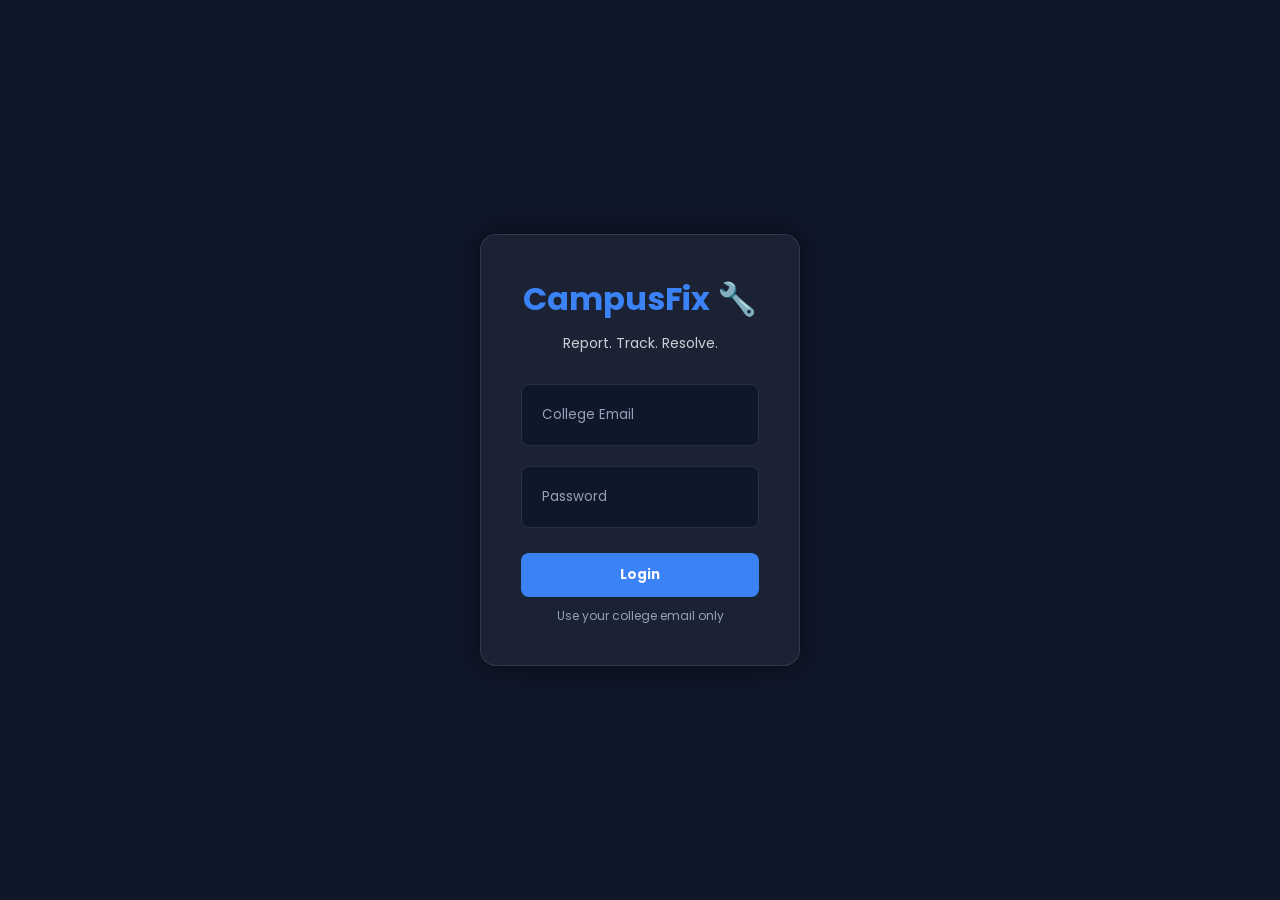
==== index.html @ c5f90a96 "Created login page with UI styling" ====
<!DOCTYPE html>
<html lang="en">
<head>
  <meta charset="UTF-8">
  <title>CampusFix Login</title>
  <meta name="viewport" content="width=device-width, initial-scale=1.0">

  <!-- Font -->
  <link href="https://fonts.googleapis.com/css2?family=Poppins:wght@300;400;600&display=swap" rel="stylesheet">

  <link rel="stylesheet" href="style.css">
</head>
<body>

<div class="login-container">
  <div class="login-card">
    <h1 class="logo">CampusFix 🔧</h1>
    <p class="tagline">Report. Track. Resolve.</p>

    <form onsubmit="handleLogin(event)">
      <input type="email" id="email" placeholder="College Email" required>
      <input type="password" id="password" placeholder="Password" required>

      <button type="submit">Login</button>
    </form>

    <p class="note">Use your college email only</p>
  </div>
</div>

<script>
  function handleLogin(event) {
    event.preventDefault();

    const email = document.getElementById("email").value;

    if (!email.endsWith("@cse.nits.ac.in")) {
      alert("Use college email only 😭");
      return;
    }

    // Temporary demo logic
    if (email === "admin@college.edu") {
      alert("Redirecting to Admin Dashboard...");
    } else {
      alert("Redirecting to Student Dashboard...");
    }
  }
</script>

</body>
</html>
---- style.css ----
* {
  margin: 0;
  padding: 0;
  box-sizing: border-box;
  font-family: 'Poppins', sans-serif;
}

body {
  background: #0F172A; /* Deep Navy */
}

.login-container {
  height: 100vh;
  display: flex;
  justify-content: center;
  align-items: center;
  
}

.login-card {
  background: rgba(248, 250, 252, 0.05); /* Soft White glass */
  padding: 40px;
  border-radius: 16px;
  backdrop-filter: blur(12px);
  width: 320px;
  text-align: center;
  box-shadow: 0 0 30px rgba(0,0,0,0.6);
  border: 1px solid rgba(248, 250, 252, 0.1);
}

.logo {
  color: #3B82F6; /* Electric Blue */
  margin-bottom: 10px;
  
}

.tagline {
  color: #F8FAFC;
  font-size: 14px;
  margin-bottom: 20px;
  opacity: 0.8;
}

input {
  width: 100%;
  padding: 20px;
  margin: 10px 0;
  border-radius: 8px;
  border: 1px solid rgba(248, 250, 252, 0.1);
  outline: none;
  background: #0F172A;
  color: #F8FAFC;
  transition: 0.3s;

}

input::placeholder {
  color: #94A3B8;
}

input:focus {
  border: 1px solid #3B82F6;
  box-shadow: 0 0 5px #3B82F6;
}

button {
  width: 100%;
  padding: 12px;
  margin-top: 15px;
  border: none;
  border-radius: 8px;
  background: #3B82F6;
  color: #F8FAFC;
  font-weight: bold;
  cursor: pointer;
  transition: 0.3s;
  
}

button:hover {
  background: #2563EB;
  transform: scale(1.05);
}

.note {
  color: #94A3B8;
  font-size: 12px;
  margin-top: 10px;
}
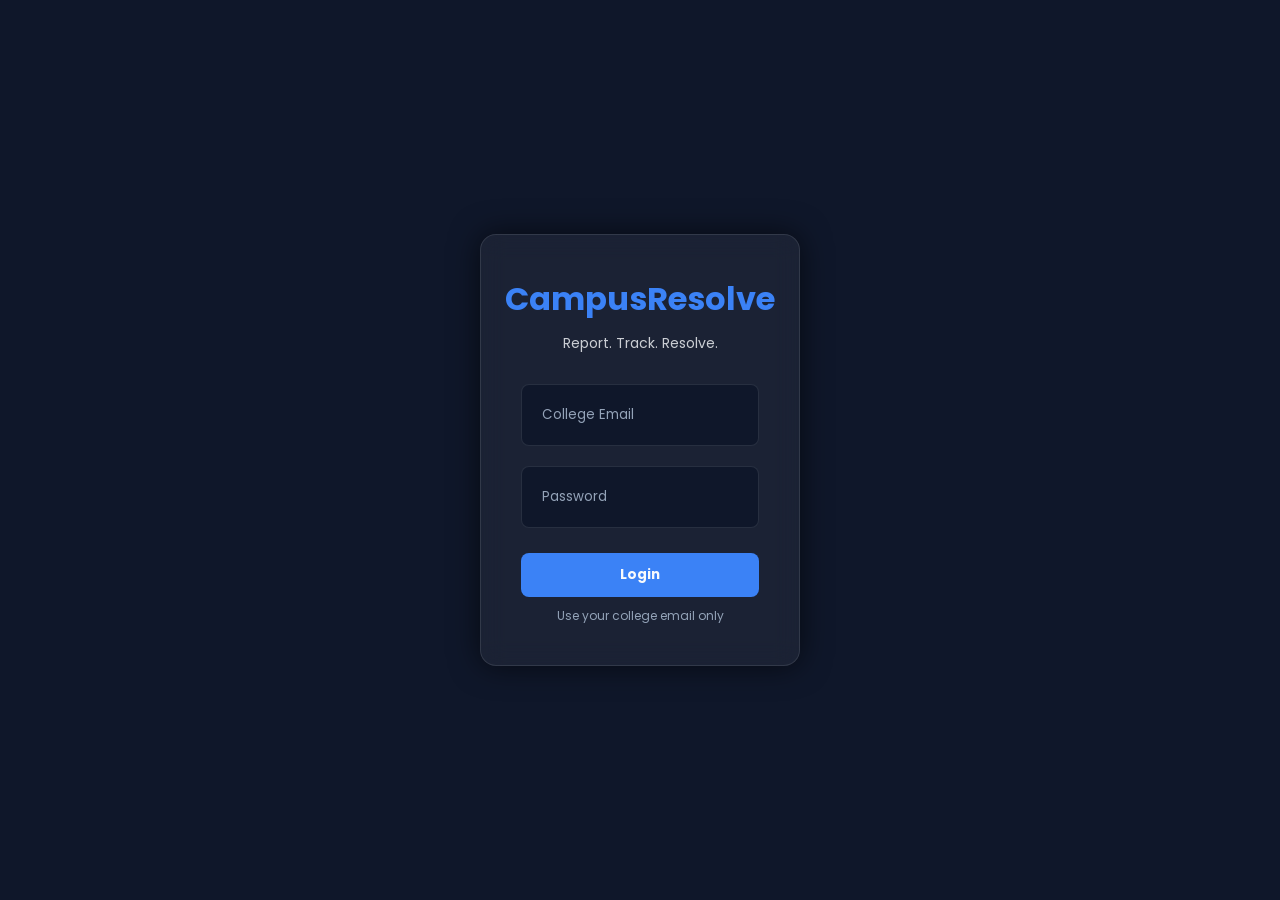
==== commit 2647b42c: "first commit" ====
--- a/index.html
+++ b/index.html
@@ -14,7 +14,7 @@
 
 <div class="login-container">
   <div class="login-card">
-    <h1 class="logo">CampusFix 🔧</h1>
+    <h1 class="logo">CampusResolve</h1>
     <p class="tagline">Report. Track. Resolve.</p>
 
     <form onsubmit="handleLogin(event)">
--- a/style.css
+++ b/style.css
@@ -31,6 +31,9 @@
 .logo {
   color: #3B82F6; /* Electric Blue */
   margin-bottom: 10px;
+  display: flex;
+  align-items: center;
+  justify-content: center;
   
 }
 
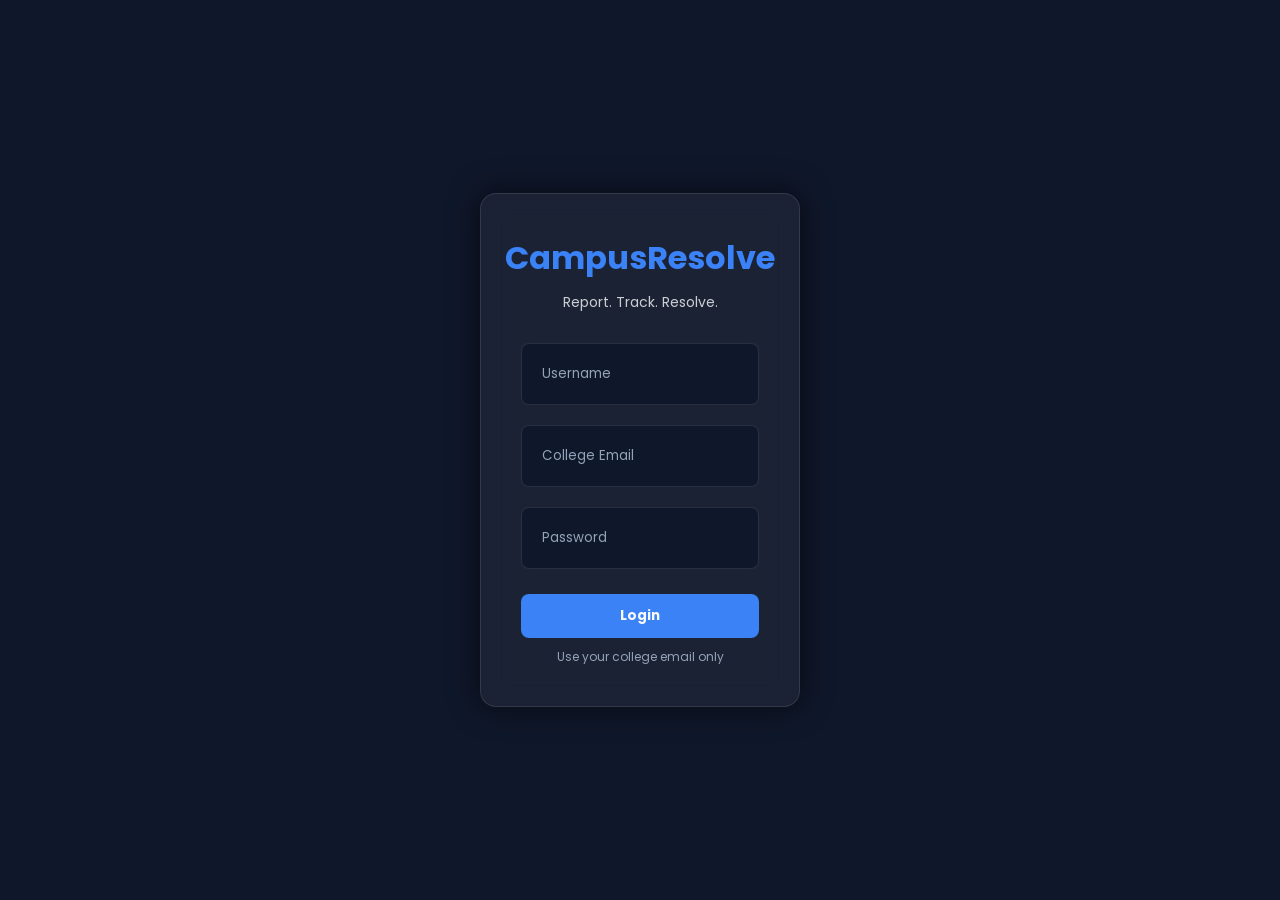
==== commit 9672c0f2: "updated login page" ====
--- a/index.html
+++ b/index.html
@@ -18,6 +18,7 @@
     <p class="tagline">Report. Track. Resolve.</p>
 
     <form onsubmit="handleLogin(event)">
+      <input type="text" id="username" placeholder="Username" required>
       <input type="email" id="email" placeholder="College Email" required>
       <input type="password" id="password" placeholder="Password" required>
 
@@ -29,24 +30,64 @@
 </div>
 
 <script>
-  function handleLogin(event) {
+  async function handleLogin(event) {
     event.preventDefault();
 
+    const username = document.getElementById("username").value;
     const email = document.getElementById("email").value;
+    const password = document.getElementById("password").value;
 
-    if (!email.endsWith("@cse.nits.ac.in")) {
-      alert("Use college email only 😭");
-      return;
-    }
+    const params = new URLSearchParams(window.location.search);
+    const role = params.get("role") || "student"; 
 
-    // Temporary demo logic
-    if (email === "admin@college.edu") {
-      alert("Redirecting to Admin Dashboard...");
-    } else {
-      alert("Redirecting to Student Dashboard...");
+    const endpoint = role === "admin" 
+      ? "https://web-wizards-backend.onrender.com/auth/login/admin"
+      : "https://web-wizards-backend.onrender.com/auth/login/student";
+
+    const payload = {
+        username: username,
+        college_email: email,
+        password: password
+    };
+
+    try {
+      const response = await fetch(endpoint, {
+        method: "POST",
+        headers: { "Content-Type": "application/json" },
+        body: JSON.stringify(payload)
+      });
+      
+      const data = await response.json();
+      if (response.ok) {
+        localStorage.setItem("loggedIn", "true");
+        // token key might be 'token', 'access_token', etc.
+        const token = data.token || data.access_token || data["authentication token"];
+        if(role === "admin") {
+          if(token) localStorage.setItem("adminToken", token);
+          localStorage.setItem("userRole", "admin");
+          try {
+            const pRes = await fetch("https://web-wizards-backend.onrender.com/admin/me", {headers: {"Authorization": "Bearer " + token}});
+            if(pRes.ok) { const pData = await pRes.json(); if(pData.avatar) localStorage.setItem("userAvatar", pData.avatar); }
+          } catch(e) {}
+          window.location.href = "admin-profile.html";
+        } else {
+          if(token) localStorage.setItem("studentToken", token);
+          localStorage.setItem("userRole", "student");
+          try {
+            const pRes = await fetch("https://web-wizards-backend.onrender.com/student/me", {headers: {"Authorization": "Bearer " + token}});
+            if(pRes.ok) { const pData = await pRes.json(); if(pData.avatar) localStorage.setItem("userAvatar", pData.avatar); }
+          } catch(e) {}
+          window.location.href = "home_page.html";
+        }
+      } else {
+        alert(data.detail || "Login failed");
+      }
+    } catch(err) {
+      alert("Error connecting to server");
+      console.error(err);
     }
   }
 </script>
 
 </body>
-</html>+</html>
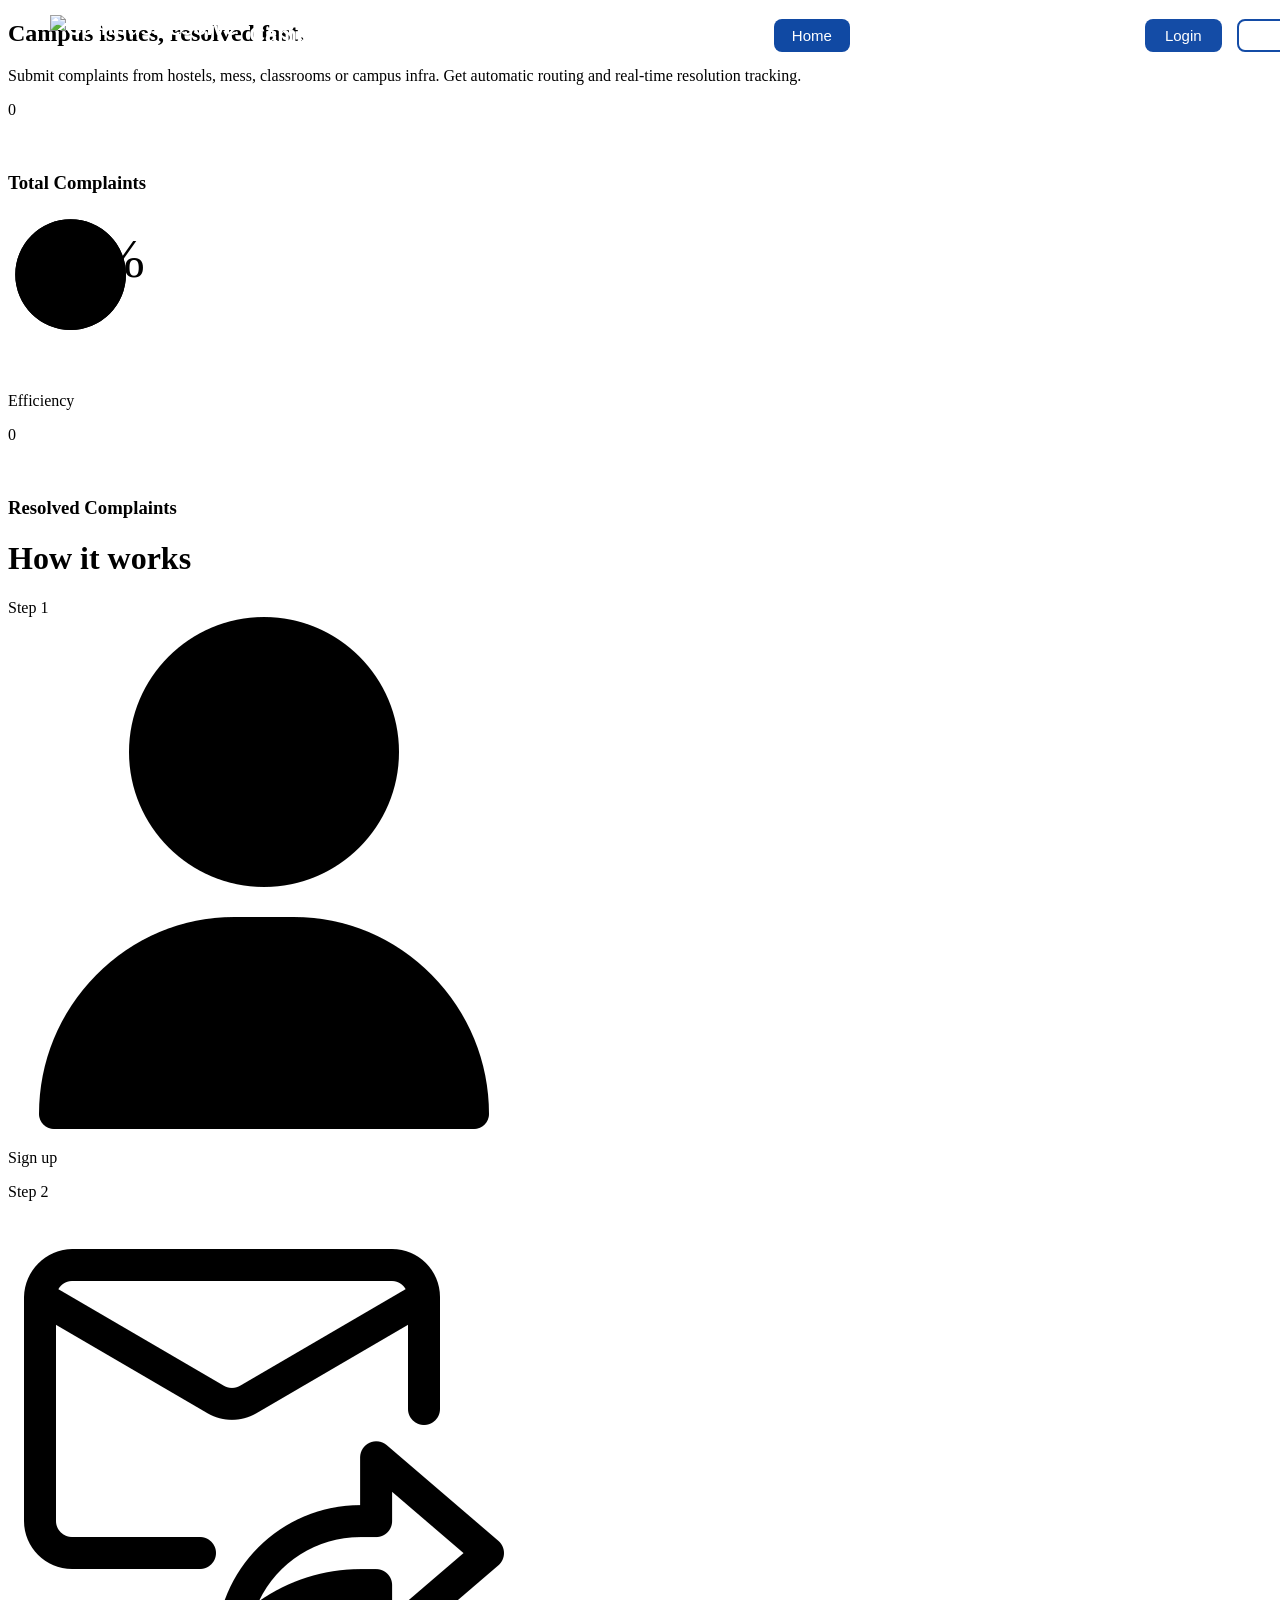
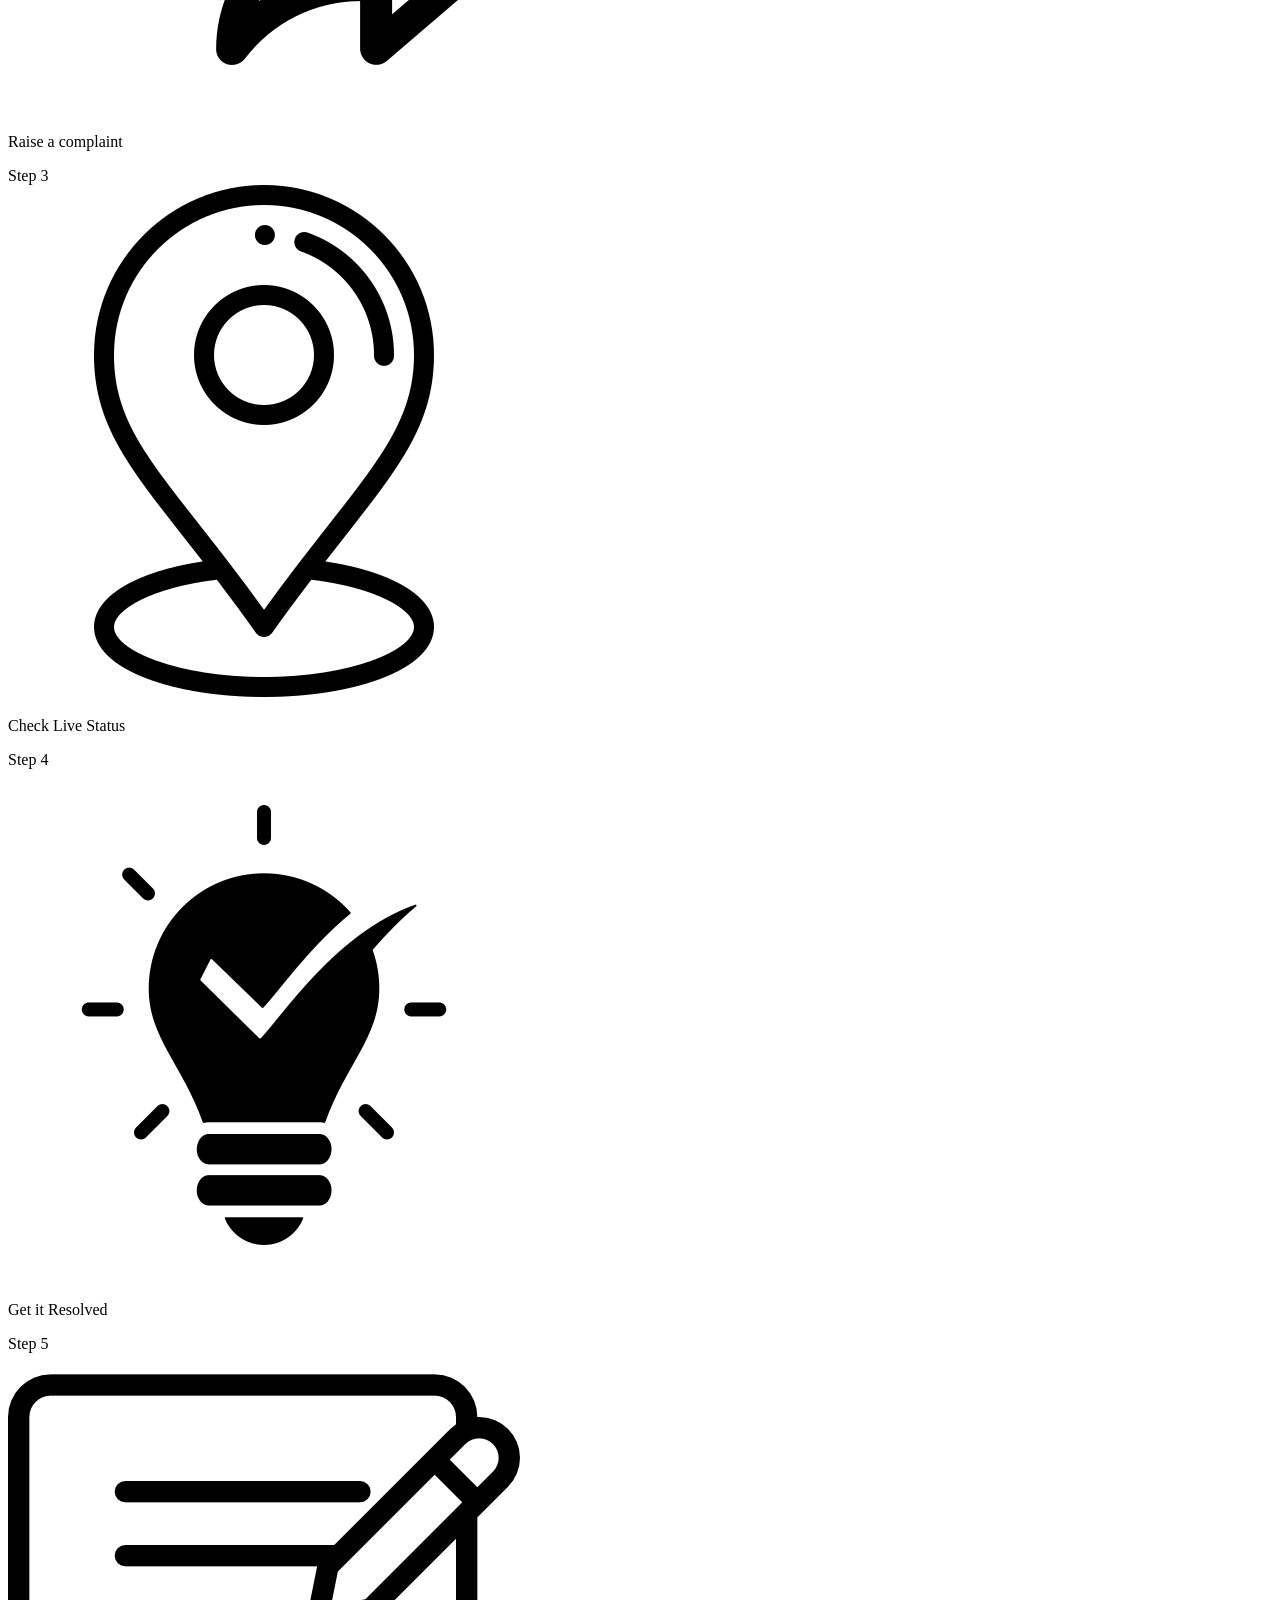
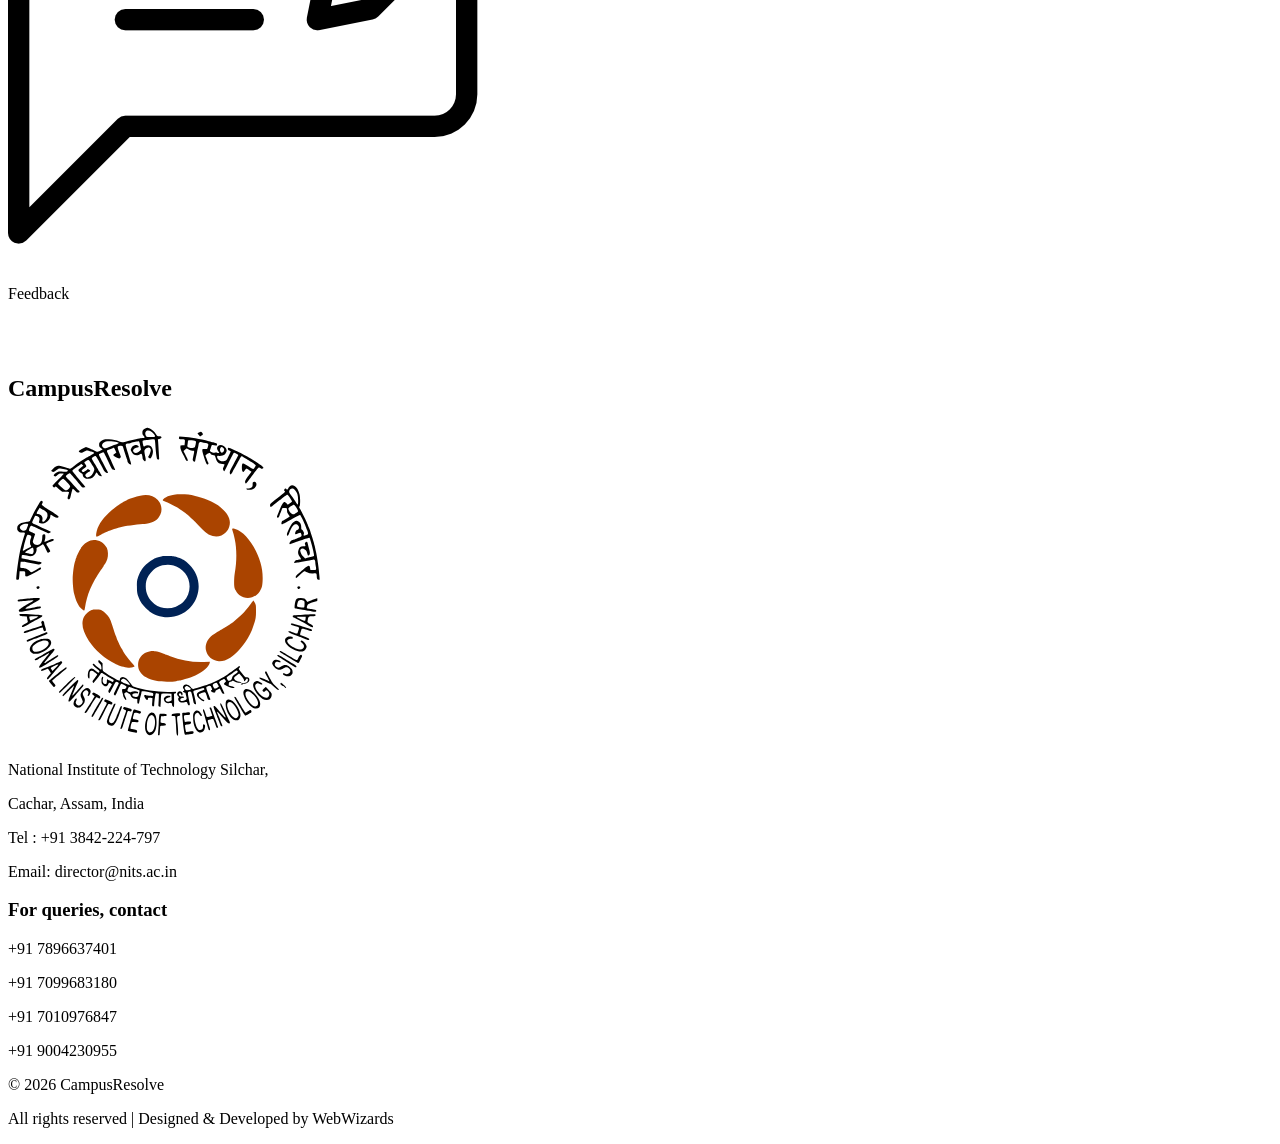
==== commit aae4748a: "Update and rename home_page.html to index.html" ====
--- a/index.html
+++ b/index.html
@@ -1,93 +1,214 @@
-<!DOCTYPE html>
-<html lang="en">
-<head>
-  <meta charset="UTF-8">
-  <title>CampusFix Login</title>
-  <meta name="viewport" content="width=device-width, initial-scale=1.0">
-
-  <!-- Font -->
-  <link href="https://fonts.googleapis.com/css2?family=Poppins:wght@300;400;600&display=swap" rel="stylesheet">
-
-  <link rel="stylesheet" href="style.css">
-</head>
-<body>
-
-<div class="login-container">
-  <div class="login-card">
-    <h1 class="logo">CampusResolve</h1>
-    <p class="tagline">Report. Track. Resolve.</p>
-
-    <form onsubmit="handleLogin(event)">
-      <input type="text" id="username" placeholder="Username" required>
-      <input type="email" id="email" placeholder="College Email" required>
-      <input type="password" id="password" placeholder="Password" required>
-
-      <button type="submit">Login</button>
-    </form>
-
-    <p class="note">Use your college email only</p>
-  </div>
-</div>
-
-<script>
-  async function handleLogin(event) {
-    event.preventDefault();
-
-    const username = document.getElementById("username").value;
-    const email = document.getElementById("email").value;
-    const password = document.getElementById("password").value;
-
-    const params = new URLSearchParams(window.location.search);
-    const role = params.get("role") || "student"; 
-
-    const endpoint = role === "admin" 
-      ? "https://web-wizards-backend.onrender.com/auth/login/admin"
-      : "https://web-wizards-backend.onrender.com/auth/login/student";
-
-    const payload = {
-        username: username,
-        college_email: email,
-        password: password
-    };
-
-    try {
-      const response = await fetch(endpoint, {
-        method: "POST",
-        headers: { "Content-Type": "application/json" },
-        body: JSON.stringify(payload)
-      });
-      
-      const data = await response.json();
-      if (response.ok) {
-        localStorage.setItem("loggedIn", "true");
-        // token key might be 'token', 'access_token', etc.
-        const token = data.token || data.access_token || data["authentication token"];
-        if(role === "admin") {
-          if(token) localStorage.setItem("adminToken", token);
-          localStorage.setItem("userRole", "admin");
-          try {
-            const pRes = await fetch("https://web-wizards-backend.onrender.com/admin/me", {headers: {"Authorization": "Bearer " + token}});
-            if(pRes.ok) { const pData = await pRes.json(); if(pData.avatar) localStorage.setItem("userAvatar", pData.avatar); }
-          } catch(e) {}
-          window.location.href = "admin-profile.html";
-        } else {
-          if(token) localStorage.setItem("studentToken", token);
-          localStorage.setItem("userRole", "student");
-          try {
-            const pRes = await fetch("https://web-wizards-backend.onrender.com/student/me", {headers: {"Authorization": "Bearer " + token}});
-            if(pRes.ok) { const pData = await pRes.json(); if(pData.avatar) localStorage.setItem("userAvatar", pData.avatar); }
-          } catch(e) {}
-          window.location.href = "home_page.html";
-        }
-      } else {
-        alert(data.detail || "Login failed");
-      }
-    } catch(err) {
-      alert("Error connecting to server");
-      console.error(err);
-    }
-  }
-</script>
-
-</body>
-</html>
+<!DOCTYPE html>
+<html lang="en">
+<head>
+  <meta charset="UTF-8" />
+  <meta name="viewport" content="width=device_width, initial-scale=1.0"/>
+  <title>CampusResolve</title>
+  <link rel="stylesheet" href="index.css" />
+  <link rel="stylesheet" href="navbar.css" />
+</head>
+<body>
+
+  <!-- Navbar -->                                                                           
+  <header class="navbar">
+    <a href="index.html" class="logo">
+      <img src="logo.png" alt="CampusResolve" class="logo-img"> <span>CampusResolve</span>
+    </a>
+
+    <nav class="nav-links">
+      <a href="index.html">Home</a>
+      <a href="complaint.html">Raise a complaint</a>
+      <a href="dept1.html">Departments</a>
+      <span id="auth-section">
+        <a href="role.html" class="login-btn">Login</a>
+        <a href="signup2.html" class="sign_up-btn">Sign Up</a>
+      </span>
+
+      <span id="profile-section">
+        <a href="stud-profile.html" id="profile-link">
+          <img src="https://cdn-icons-png.flaticon.com/512/149/149071.png" id="profile-icon-img" class="profile-icon" alt="Profile">
+        </a>
+      </span>
+    </nav>
+  </header>
+
+  <!-- Hero Section -->
+  <section class="hero">
+    <div class="overlay"></div>
+    <div class="hero-content">
+      <h1>
+        Campus issues,
+        <span>resolved fast.</span>
+      </h1>
+      <p>
+        Submit complaints from hostels, mess, classrooms or campus infra.
+        Get automatic routing and real-time resolution tracking.
+      </p>
+    </div>
+  </section>
+
+  <!-- Dashboard Section -->
+  <div class="dashboard">
+    <!-- Total Complaints -->
+    <div class="card">
+      <p id="total">0</p><br>
+      <h3>Total Complaints</h3>
+    </div>
+
+    <!-- Pie Chart -->
+    <div class="chart-container">
+        <svg width="160" height="160" viewBox="0 0 46 46">
+            <!-- Background circle -->
+            <path class="circle-bg"
+                d="M18 2.0845
+                   a 15.9155 15.9155 0 0 1 0 31.831
+                   a 15.9155 15.9155 0 0 1 0 -31.831" />
+
+            <!-- Progress circle -->
+            <path id="circleProgress" class="circle"
+                stroke-dasharray="91.6, 100"
+                d="M18 2.0845
+                   a 15.9155 15.9155 0 0 1 0 31.831
+                   a 15.9155 15.9155 0 0 1 0 -31.831" />
+
+            <!-- Percentage text -->
+            <text id="efficiencyText" x="18" y="18.6" class="percentage">0%</text>
+        </svg>
+        <p>Efficiency</p>
+    </div>
+
+    <!-- Resolved Complaints -->
+    <div class="card">
+      <p id="resolved">0</p><br>
+      <h3>Resolved Complaints</h3>
+    </div>
+  </div>
+
+  <!-- How it works Section -->
+  <div class="container">
+      <h1>How it works</h1>
+
+      <div class="step-container first-row">
+          <div class="step">
+              <div class="step-box">Step 1</div>
+              <div class="card1"><div class="icon-box"><img src="user.png" alt="User"></div><p>Sign up</p></div>
+          </div>
+          
+          <div class="step">
+              <div class="step-box">Step 2</div>
+              <div class="card1"><div class="icon-box"><img src="forward.png" alt="Forward"></div><p>Raise a complaint</p></div>
+          </div>
+          
+          <div class="step">
+              <div class="step-box">Step 3</div>
+              <div class="card1"><div class="icon-box"><img src="location.png" alt="Location"></div><p>Check Live Status</p></div>
+          </div>
+      </div>
+
+      <div class="step-container second-row">
+          <div class="step">
+              <div class="step-box">Step 4</div>
+               <div class="card1"><div class="icon-box"><img src="solutions.png" alt="Solutions"></div><p>Get it Resolved</p></div>
+          </div>
+          
+          <div class="step">
+              <div class="step-box">Step 5</div>
+               <div class="card1"><div class="icon-box"><img src="feedback.png" alt="Feedback"></div><p>Feedback</p></div>
+          </div>
+      </div>
+  </div>
+  <br><br>
+
+  <!-- Footer -->
+  <footer class="footer">
+    <div class="footer-top">
+      <!-- Left Section -->
+      <div class="footer-left">
+        <h2>CampusResolve</h2>
+        <div class="footer-info">
+          <img src="NITS.svg" class="footer-logo" alt="logo">
+          <div class="footer-text">
+            <p>National Institute of Technology Silchar,</p>
+            <p>Cachar, Assam, India</p>
+            <p>Tel : +91 3842-224-797</p>
+            <p>Email: director@nits.ac.in</p>
+          </div>
+          <div class="footer-right">
+            <h3>For queries, contact</h3>
+            <p>+91 7896637401</p>
+            <p>+91 7099683180</p>
+            <p>+91 7010976847</p>
+            <p>+91 9004230955</p>
+          </div>
+        </div>
+      </div>
+    </div>
+
+    <!-- Bottom Bar -->
+    <div class="line"></div>
+    <div class="footer-bottom">
+      <p>© 2026 CampusResolve</p>
+      <p>All rights reserved | Designed & Developed by WebWizards</p>
+    </div>
+    <div class="spacing"></div>
+  </footer>
+
+  <script src="navbar.js"></script>
+  <script>
+  async function updateStats() {
+    try {
+      const token = localStorage.getItem('token');
+      const role = localStorage.getItem('role');
+      if (!token) {
+          updateEfficiency();
+          return;
+      }
+
+      const endpoint = role === 'admin' 
+        ? 'https://web-wizards-backend.onrender.com/complaints/complaint/admin/stats'
+        : 'https://web-wizards-backend.onrender.com/complaints/complaint/student/stats';
+
+      const response = await fetch(endpoint, {
+          headers: { 'Authorization': `Bearer ${token}` }
+      });
+      
+      if (response.ok) {
+          const stats = await response.json();
+          // Backend keys might vary: total_complaints, resolved, etc.
+          const total = stats.total_complaints || stats.total || 0;
+          const resolved = stats.resolved || 0;
+          
+          document.getElementById("total").textContent = total;
+          document.getElementById("resolved").textContent = resolved;
+          
+          updateEfficiency();
+      }
+    } catch (e) {
+      console.error("Stats fetch error:", e);
+      updateEfficiency();
+    }
+  }
+
+  function updateEfficiency() {
+    const total = Number(document.getElementById("total").textContent.trim());
+    const resolved = Number(document.getElementById("resolved").textContent.trim());
+
+    if (!isNaN(total) && total > 0) {
+      let efficiency = (resolved / total) * 100;
+      efficiency = efficiency.toFixed(1);
+
+      document.getElementById("efficiencyText").textContent = efficiency + "%";
+      document.getElementById("circleProgress")
+        .setAttribute("stroke-dasharray", efficiency + ", 100");
+    } else {
+        document.getElementById("efficiencyText").textContent = "0%";
+        document.getElementById("circleProgress")
+        .setAttribute("stroke-dasharray", "0, 100");
+    }
+  }
+
+  document.addEventListener("DOMContentLoaded", updateStats);
+  </script>
+</body>
+</html>
+
--- a/navbar.css
+++ b/navbar.css
@@ -0,0 +1,123 @@
+/* Standardized Navbar Styles */
+.navbar {
+    display: flex;
+    justify-content: space-between;
+    align-items: center;
+    padding: 15px 50px;
+    width: 100%;
+    z-index: 1000;
+    transition: all 0.3s ease;
+    font-family: 'Poppins', sans-serif;
+}
+
+/* Background for different pages */
+.navbar.solid {
+    background-color: #1a2a4a;
+    position: sticky;
+    top: 0;
+    box-shadow: 0 2px 10px rgba(0,0,0,0.2);
+}
+
+.navbar.transparent {
+    position: absolute;
+    top: 0;
+    left: 0;
+    background: transparent;
+    color: white;
+}
+
+.navbar .logo {
+    font-size: 22px;
+    font-weight: 700;
+    color: white;
+    display: flex;
+    align-items: center;
+    gap: 12px;
+    text-decoration: none;
+    cursor: pointer;
+}
+
+.navbar .logo-img {
+    height: 40px;
+    width: auto;
+    object-fit: contain;
+}
+
+.navbar .nav-links {
+    display: flex;
+    align-items: center;
+    gap: 30px;
+}
+
+.navbar .nav-links a {
+    text-decoration: none;
+    color: rgba(255, 255, 255, 0.85);
+    font-size: 15px;
+    font-weight: 500;
+    transition: 0.3s;
+}
+
+.navbar .nav-links a:hover, 
+.navbar .nav-links a.active {
+    color: white;
+}
+
+.navbar .nav-links a.active {
+    background: #1049a3;
+    padding: 8px 18px;
+    border-radius: 8px;
+}
+
+.navbar .login-btn {
+    background: #144ca6;
+    padding: 8px 20px;
+    border-radius: 8px;
+    color: white !important;
+}
+
+.navbar .sign_up-btn {
+    border: 2px solid #144ca6;
+    padding: 6px 18px;
+    border-radius: 8px;
+    background-color: rgba(255, 255, 255, 0.1);
+    color: white !important;
+}
+
+.navbar .profile-icon {
+    width: 42px;
+    height: 42px;
+    border-radius: 50%;
+    object-fit: cover;
+    border: 2px solid #2d7cfa;
+    cursor: pointer;
+    transition: transform 0.3s ease;
+    background-color: #fff;
+}
+
+.navbar .profile-icon:hover {
+    transform: scale(1.1);
+    border-color: #fff;
+}
+
+#auth-section {
+    display: flex;
+    gap: 15px;
+    align-items: center;
+}
+
+#profile-section {
+    display: none;
+    align-items: center;
+}
+
+@media (max-width: 768px) {
+    .navbar {
+        padding: 15px 20px;
+    }
+    .nav-links {
+        gap: 15px;
+    }
+    .nav-links a {
+        font-size: 13px;
+    }
+}
